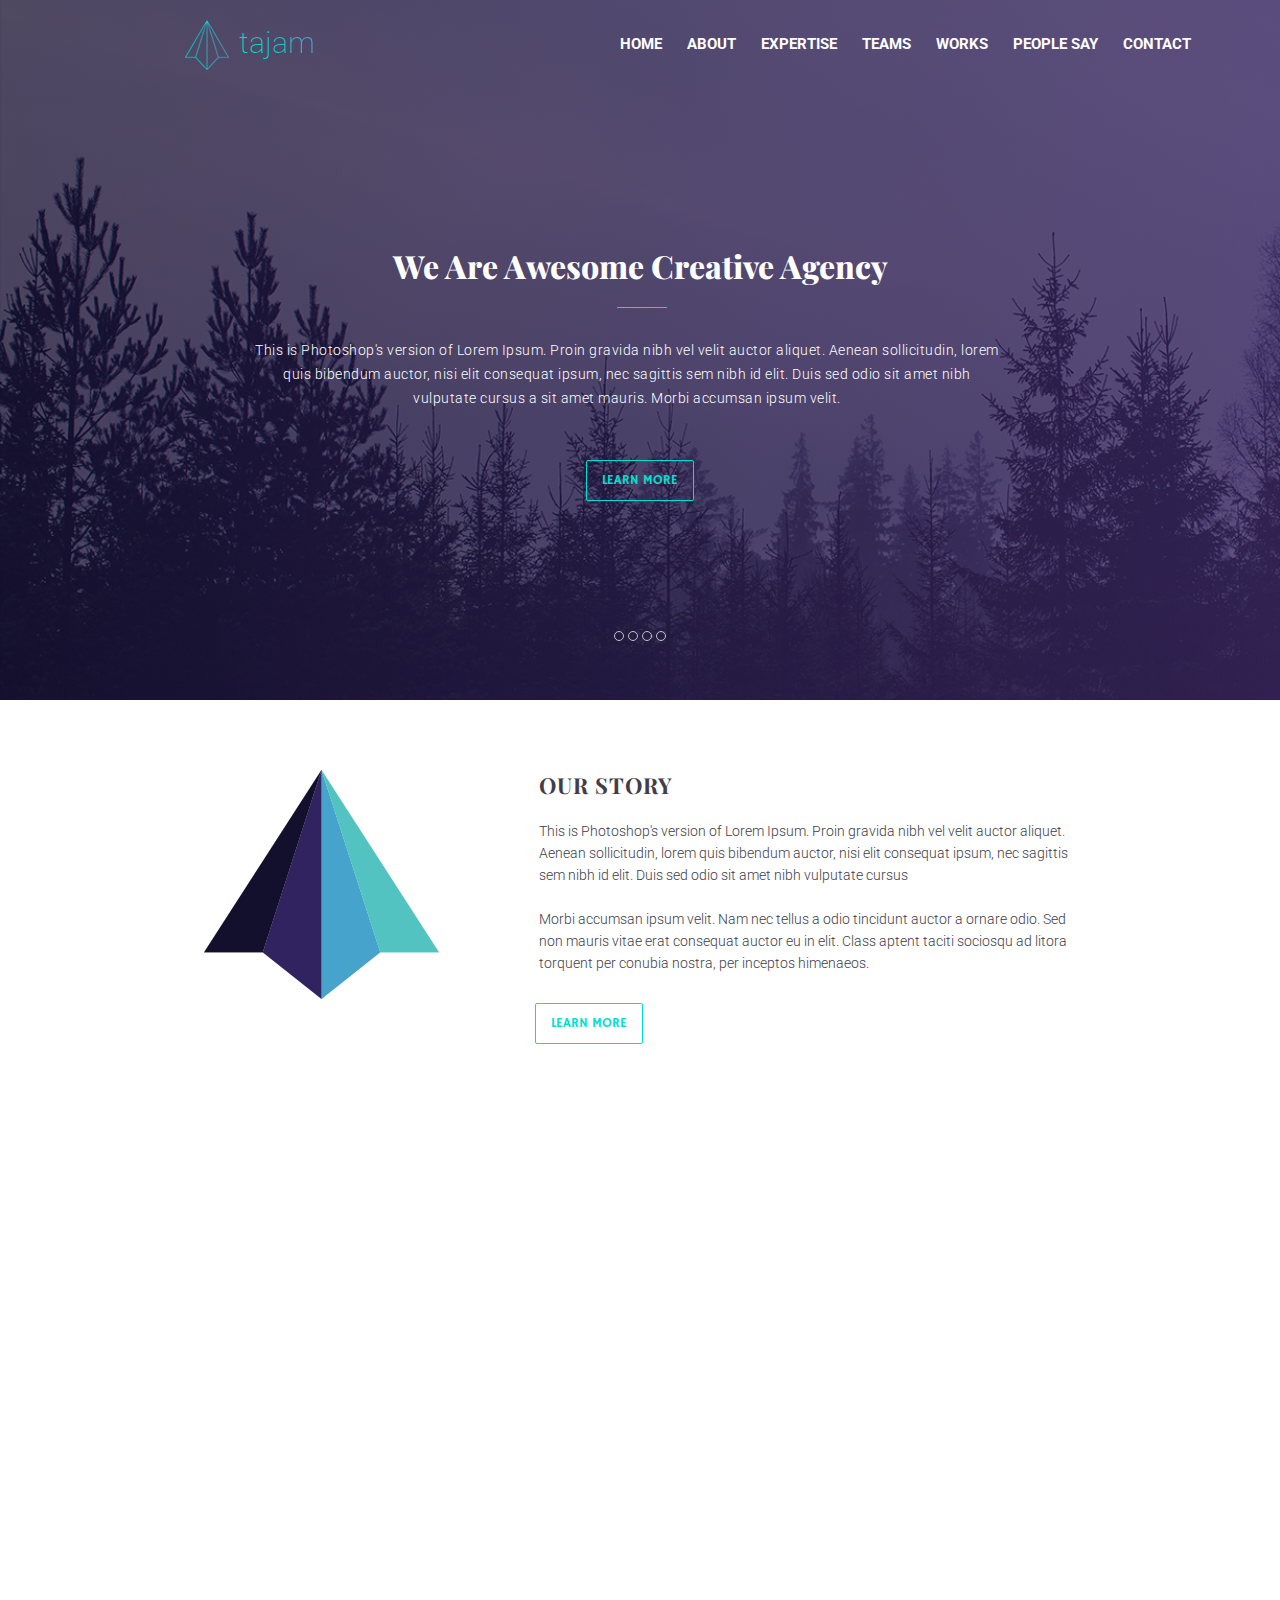
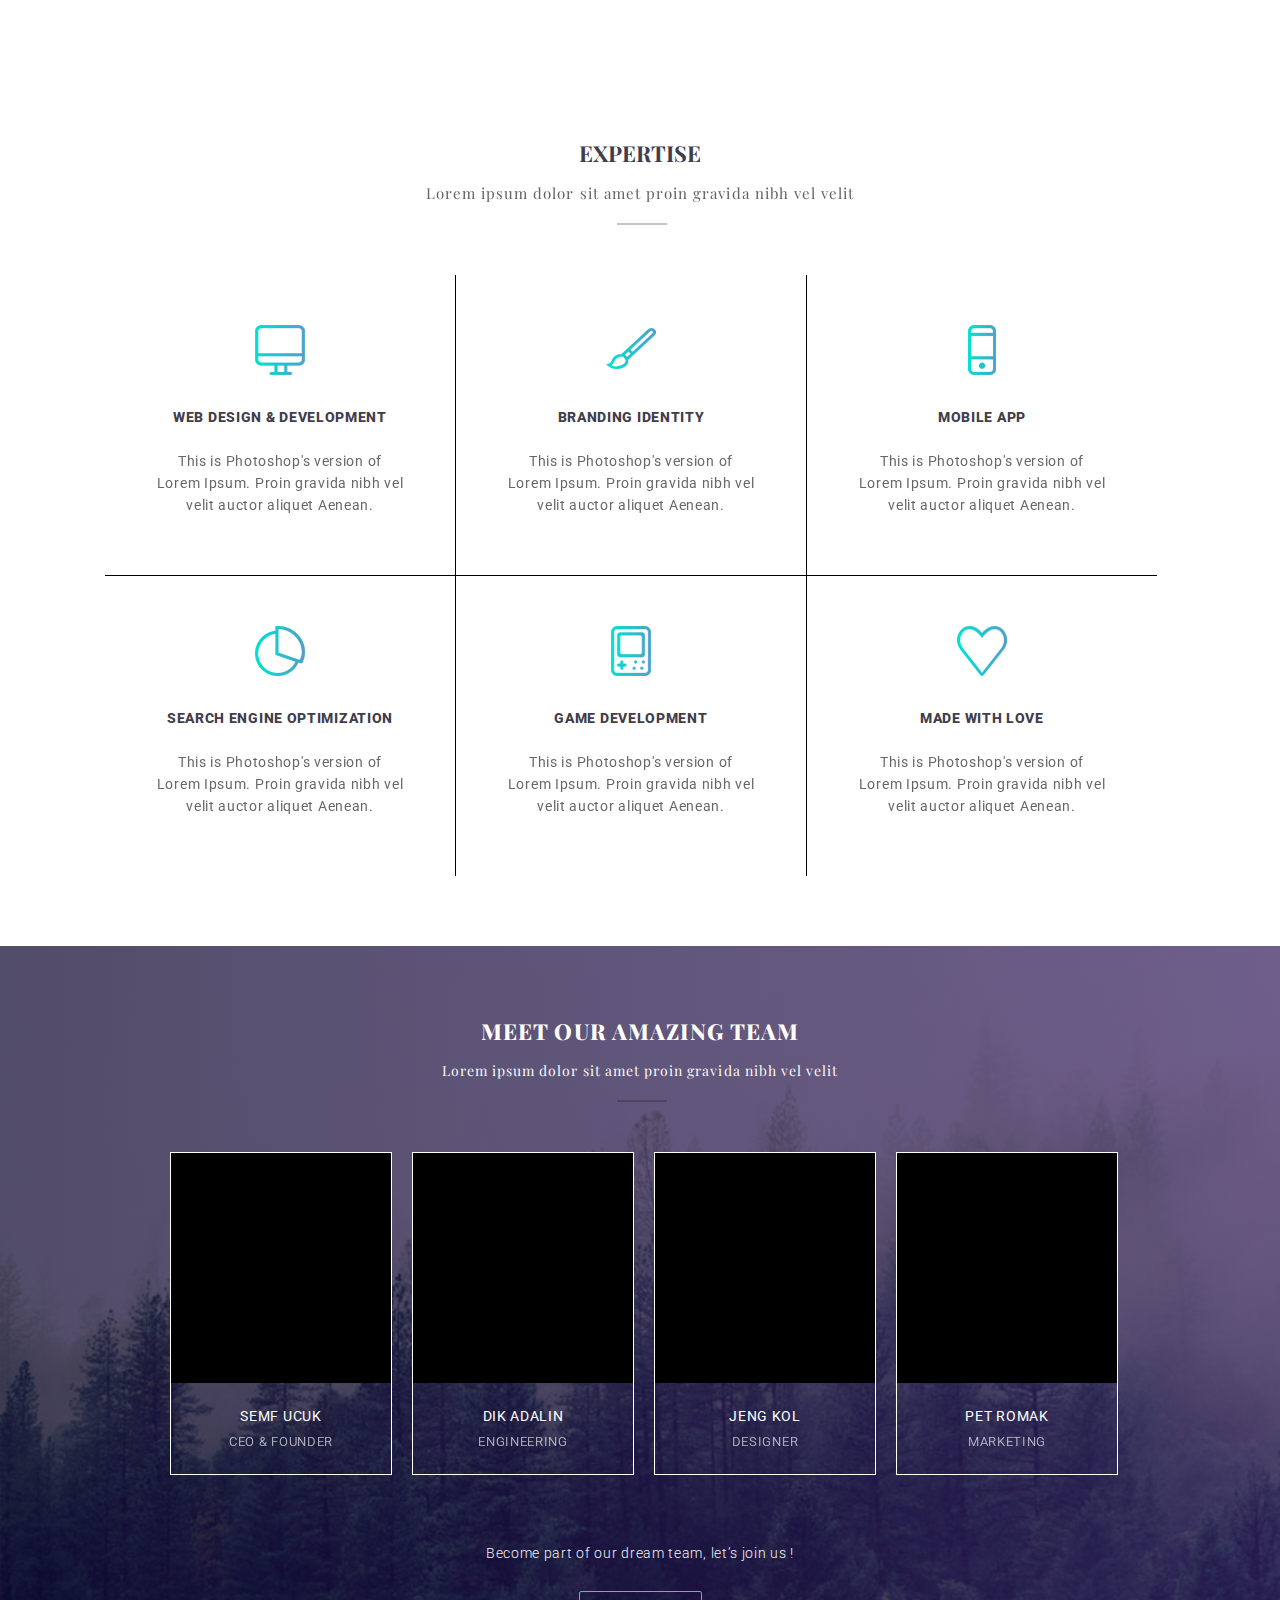
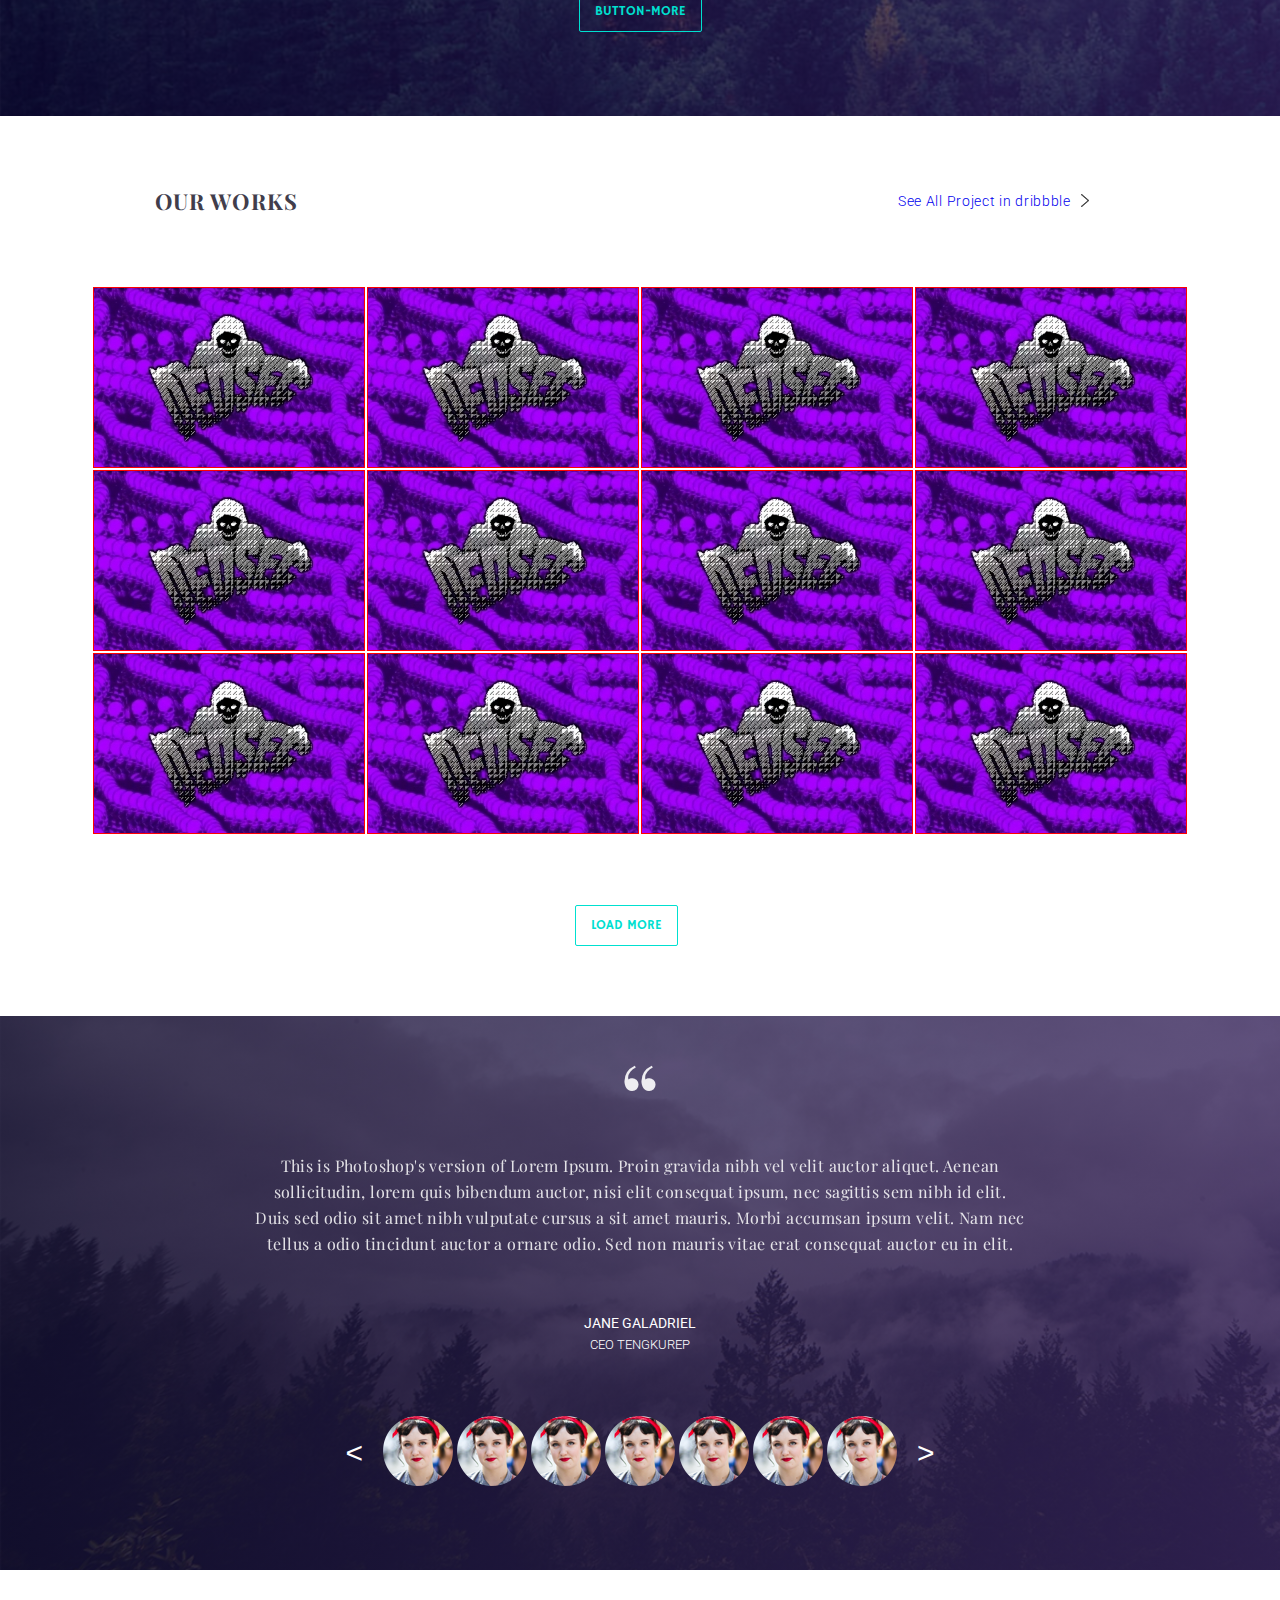
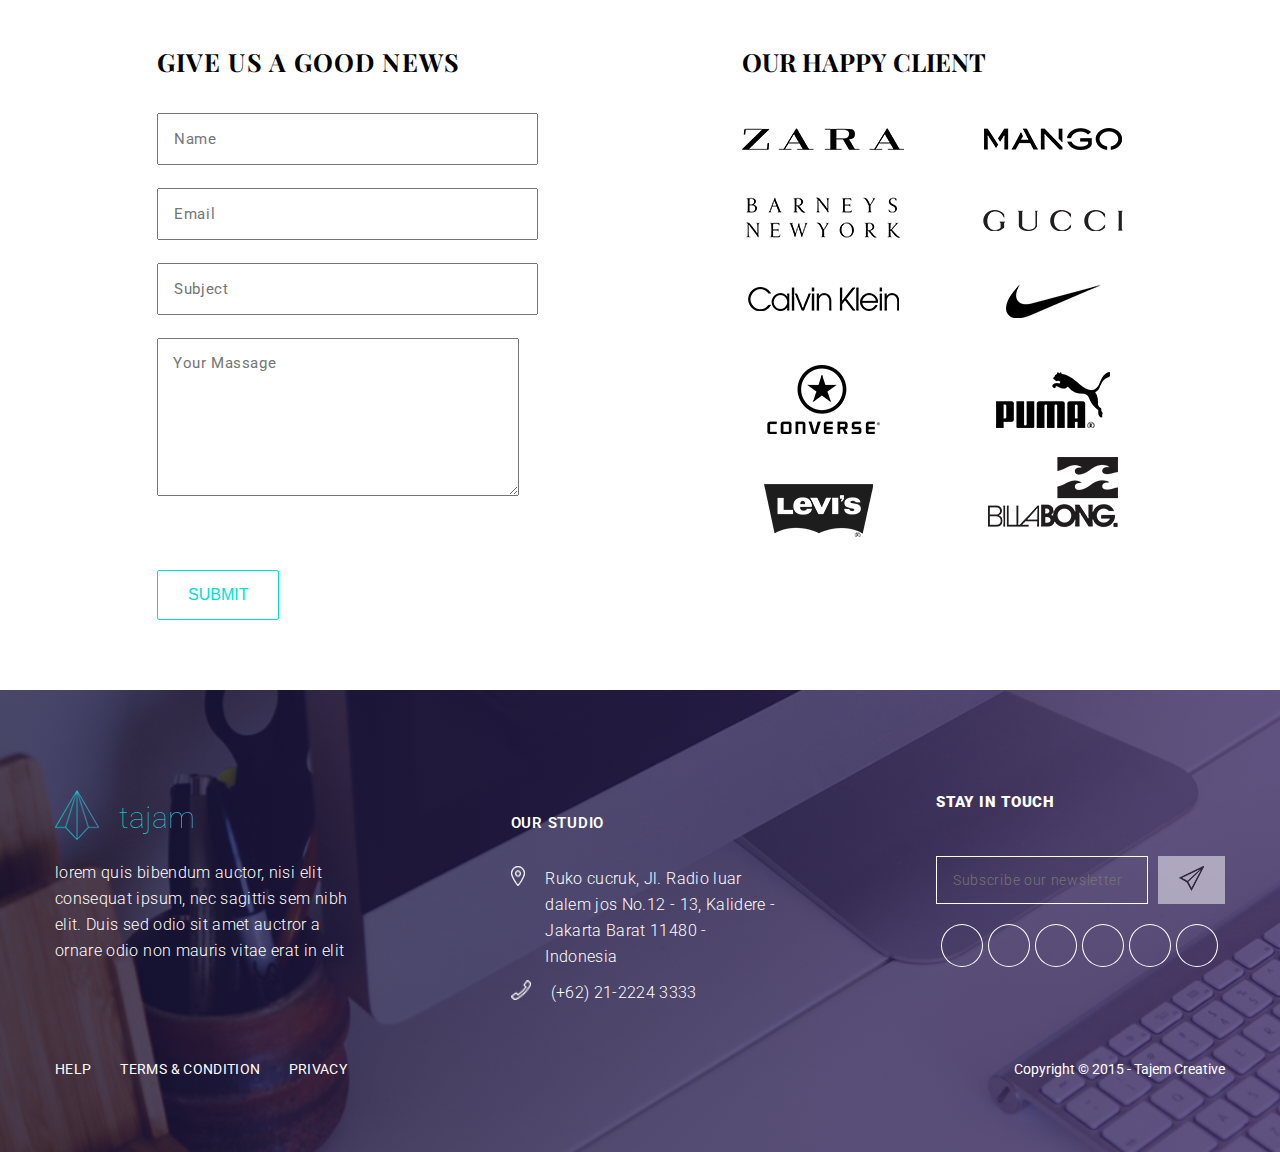
==== tajem_master/index.html @ 431e52a4 "tajem-mastery" ====
<!DOCTYPE html>
<html lang="en">

<head>
  <meta charset="UTF-8">
  <meta name="viewport" content="width=device-width, initial-scale=1.0">
  <meta http-equiv="X-UA-Compatible" content="ie=edge">
  <link rel="stylesheet" href="css/main.css">
  <script src="https://kit.fontawesome.com/d29af85aac.js"></script>
  <title>test</title>
</head>

<body>

  <header class="header">
    <div class="header-wrap">
      <div class="header-wrap__bg">
        <div class="container">
          <div class="header-nav">
            <div class="header-nav__wrap">
              <div class="header-nav__img">
                <img src="img/logo/logo.png" alt="Logo">
              </div>
              <div class="header-nav__text">
                <span class="text-logo">tajam</span>
              </div>
            </div>
            <div class="header-nav__menu">
              <ul class="#">
                <a href="#">
                  <li>home</li>
                </a>
                <a href="#">
                  <li>about</li>
                </a>
                <a href="#">
                  <li>expertise</li>
                </a>
                <a href="#">
                  <li>teams</li>
                </a>
                <a href="#">
                  <li>works</li>
                </a>
                <a href="#">
                  <li>people say</li>
                </a>
                <a href="#">
                  <li>contact</li>
                </a>
              </ul>
            </div>
          </div>
          <div class="header-title">
            <h1 class="title">
              We Are Awesome Creative Agency
            </h1>
            <div class="line"></div>
            <p class="subtitle">
              This is Photoshop's version of Lorem Ipsum. Proin gravida nibh vel
              velit auctor aliquet. Aenean sollicitudin, lorem <br> quis
              bibendum auctor, nisi elit consequat ipsum, nec sagittis sem nibh
              id elit. Duis sed odio sit amet nibh <br> vulputate cursus a sit
              amet mauris. Morbi accumsan ipsum velit.
            </p>
            <button class="button-more">
              LEARN MORE
            </button>
            <div class="circle">
              <button class="button-circle">

              </button>
              <button class="button-circle">

              </button>
              <button class="button-circle">

              </button>
              <button class="button-circle">

              </button>
            </div>
          </div>
        </div>
      </div>
    </div>
  </header>

  <!-- ====================================
    ============= ИСТОРИЯ =================
    =================================== -->


  <section class="story">
    <div class="story-wrap">
      <div class="container">
        <div class="about-wrap">
          <div class="about-wrap__img">
            <img src="img/story.png" alt="">
          </div>
          <div class="about-wrap__text">
            <div class="about-wrap__title"> 
              OUR STORY
            </div>
            <div class="about-wrap__subtitle">
              This is Photoshop's version of Lorem Ipsum. Proin gravida nibh vel
              velit
              auctor aliquet. Aenean sollicitudin, lorem quis bibendum auctor,
              nisi elit
              consequat ipsum, nec sagittis sem nibh id elit. Duis sed odio sit
              amet nibh
              vulputate cursus <br> <br>
              Morbi accumsan ipsum velit. Nam nec tellus a odio tincidunt auctor
              a ornare
              odio. Sed non mauris vitae erat consequat auctor eu in elit. Class
              aptent
              taciti sociosqu ad litora torquent per conubia nostra, per
              inceptos
              himenaeos.
            </div>
          </div>
        </div>
        <button class="button-more button-two">
          LEARN MORE
        </button>
      </div>
    </div>
  </section>

  <!-- Видео ---------------------------------------------------->

  <section class="video">
    <div class="video-bg">
      <iframe width="1903" height="550"
        src="https://www.youtube.com/embed/1QTOpTZRvnU" frameborder="0"
        allow="accelerometer; autoplay; encrypted-media; gyroscope; picture-in-picture"
        allowfullscreen></iframe>
    </div>
  </section>




  <section class="expertise">
    <div class="container">
      <div class="expertise-wrap">
        <div class="expertise-wrap__title">
          EXPERTISE
        </div>
        <div class="expertise-wrap__subtitle">
          Lorem ipsum dolor sit amet proin gravida nibh vel velit
        </div>
        <div class="expertise-wrap__line2">

        </div>
      </div>
      <div class="box">


        <div class="box-wrap">
          <div class="box-wrap__one">
            <div class="box-wrap__img">
              <img src="img/exper/pc.png" alt="pc">
            </div>
            <div class="box-wrap__title">
              WEB DESIGN & DEVELOPMENT
            </div>
            <div class="box-wrap__subtitle">
              This is Photoshop's version of Lorem Ipsum. Proin gravida nibh vel
              velit auctor aliquet Aenean.
            </div>
          </div>


          <div class="box-wrap__two">
            <div class="box-wrap__img">
              <img src="img/exper/brush.png" alt="pc">
            </div>
            <div class="box-wrap__title">
              BRANDING IDENTITY
            </div>
            <div class="box-wrap__subtitle">
              This is Photoshop's version of Lorem Ipsum. Proin gravida nibh vel
              velit auctor aliquet Aenean.
            </div>
          </div>


          <div class="box-wrap__three">
            <div class="box-wrap__img">
              <img src="img/exper/mobile.png" alt="pc">
            </div>
            <div class="box-wrap__title">
              MOBILE APP
            </div>
            <div class="box-wrap__subtitle">
              This is Photoshop's version of Lorem Ipsum. Proin gravida nibh vel
              velit
              auctor aliquet Aenean.
            </div>
          </div>


          <div class="box-wrap__four">
            <div class="box-wrap__img">
              <img src="img/exper/chart.png" alt="pc">
            </div>
            <div class="box-wrap__title">
              SEARCH ENGINE OPTIMIZATION
            </div>
            <div class="box-wrap__subtitle">
              This is Photoshop's version of Lorem Ipsum. Proin gravida nibh vel
              velit
              auctor aliquet Aenean.
            </div>
          </div>


          <div class="box-wrap__five">
            <div class="box-wrap__img">
              <img src="img/exper/game.png" alt="pc">
            </div>
            <div class="box-wrap__title">
              GAME DEVELOPMENT
            </div>
            <div class="box-wrap__subtitle">
              This is Photoshop's version of Lorem Ipsum. Proin gravida nibh vel
              velit
              auctor aliquet Aenean.
            </div>
          </div>



          <div class="box-wrap__six">
            <div class="box-wrap__img">
              <img src="img/exper/love.png" alt="pc">
            </div>
            <div class="box-wrap__title">
              MADE WITH LOVE
            </div>
            <div class="box-wrap__subtitle">
              This is Photoshop's version of Lorem Ipsum. Proin gravida nibh vel
              velit
              auctor aliquet Aenean.
            </div>
          </div>
        </div>


      </div>
    </div>
  </section>


  <section class="team">
    <div class="team-bg">
      <div class="container">
        <div class="team-wrap">
          <div class="team-wrap__headline">
            <div class="team-headline__title">
              MEET OUR AMAZING TEAM
            </div>
            <div class="team-headline__subtitle">
              Lorem ipsum dolor sit amet proin gravida nibh vel velit
            </div>
            <div class="team-headline__line">

            </div>
          </div>


          <div class="team-wrap__box">

            <div class="team-box__wrap">
              <div class="team-box__photo">
                <img src="img/team/musk.jpg" alt="" width="220">
              </div>
              <div class="team-box__name">
                SEMF UCUK
              </div>
              <div class="team-box__pos">
                CEO & FOUNDER
              </div>
            </div>

            <div class="team-box__wrap">
              <div class="team-box__photo">
                <img src="img/team/musk.jpg" alt="" width="220">
              </div>
              <div class="team-box__name">
                DIK ADALIN
              </div>
              <div class="team-box__pos">
                ENGINEERING
              </div>
            </div>

            <div class="team-box__wrap">
              <div class="team-box__photo">
                <img src="img/team/musk.jpg" alt="" width="220">
              </div>
              <div class="team-box__name">
                JENG KOL
              </div>
              <div class="team-box__pos">
                DESIGNER
              </div>
            </div>

            <div class="team-box__wrap">
              <div class="team-box__photo">
                <img src="img/team/musk.jpg" alt="" width="220">
              </div>
              <div class="team-box__name">
                PET ROMAK
              </div>
              <div class="team-box__pos">
                MARKETING
              </div>
            </div>

          </div>

          <div class="some-box">
            <div class="some-box__p">
              <p style="letter-spacing: 0.7px;">
                Become part of our dream team, let’s join us !
              </p>
            </div>
            <button class="button-more some-box__btn">button-more</button>
          </div>
        </div>
      </div>
    </div>
  </section>



  <section class="our-works">
    <div class="container">
      <div class="our-wrap">
        <div class="works-title">OUR WORKS</div>
        <div class="other-info"><a href="#">See All Project in dribbble</a>
        </div>
        <div class="other-img"><a href="#"><img src="img/works/other-img.png"
              alt=""> </a></div>
      </div>
    </div>
    <div class="works-wrap">
      <div class="works-box">
        <div class="works-box__port">
          <a href="#">
            <img src="img/team/dedsec.jpg" alt="">
          </a>
        </div>
        <div class="works-box__port">
          <a href="#">
            <img src="img/team/dedsec.jpg" alt="">
          </a>
        </div>
        <div class="works-box__port">
          <a href="#">
            <img src="img/team/dedsec.jpg" alt="">
          </a>
        </div>
        <div class="works-box__port">
          <a href="#">
            <img src="img/team/dedsec.jpg" alt="">
          </a>
        </div>
        <div class="works-box__port">
          <a href="#">
            <img src="img/team/dedsec.jpg" alt="">
          </a>
        </div>
        <div class="works-box__port">
          <a href="#">
            <img src="img/team/dedsec.jpg" alt="">
          </a>
        </div>
        <div class="works-box__port">
          <a href="#">
            <img src="img/team/dedsec.jpg" alt="">
          </a>
        </div>
        <div class="works-box__port">
          <a href="#">
            <img src="img/team/dedsec.jpg" alt="">
          </a>
        </div>
        <div class="works-box__port">
          <a href="#">
            <img src="img/team/dedsec.jpg" alt="">
          </a>
        </div>
        <div class="works-box__port">
          <a href="#">
            <img src="img/team/dedsec.jpg" alt="">
          </a>
        </div>
        <div class="works-box__port">
          <a href="#">
            <img src="img/team/dedsec.jpg" alt="">
          </a>
        </div>
        <div class="works-box__port">
          <a href="#">
            <img src="img/team/dedsec.jpg" alt="">
          </a>
        </div>
      </div>
    </div>
    <div class="container">
      <button class="button-more load-more">
        LOAD MORE
      </button>
    </div>
  </section>



  <section class="reviews">
    <div class="reviews-bg">
      <div class="container">
        <div class="reviews-quotes">
          “
        </div>
        <div class="reviews-text">
          This is Photoshop's version of Lorem Ipsum. Proin gravida nibh vel
          velit auctor aliquet. Aenean sollicitudin, lorem quis bibendum auctor,
          nisi elit consequat ipsum, nec sagittis sem nibh id elit. Duis sed
          odio sit amet nibh vulputate cursus a sit amet mauris. Morbi accumsan
          ipsum velit. Nam nec tellus a odio tincidunt auctor a ornare odio. Sed
          non mauris vitae erat consequat auctor eu in elit.
        </div>
        <div class="reviews-name">
          JANE GALADRIEL
        </div>
        <div class="reviews-pos">
          CEO TENGKUREP
        </div>
        <div class="scrolling-img">
          <button class="btn-one left-btn">
            < </button> <!-- ГЛАВНОЕ ФОТО 75Х75 МАЛЕНЬКОЕ ФОТО 45Х45 -->

              <div class="reviews-photo">
                <img src="img/face/face_img.png" alt="">
                <img src="img/face/face_img.png" alt="">
                <img src="img/face/face_img.png" alt="">
                <img src="img/face/face_img.png" alt="">
                <img src="img/face/face_img.png" alt="">
                <img src="img/face/face_img.png" alt="">
                <img src="img/face/face_img.png" alt="">
              </div>
              <button class="btn-one right-btn">
                >
              </button>
        </div>
      </div>
    </div>
  </section>




  <section class="contacts">
    <div class="container">
      <div class="contact-client-box">
        <div class="contact-wrap">
          <div class="message">
            <h2 class="message-title">
              GIVE US A GOOD NEWS
            </h2>
            <div class="message-lines">
              <input type="name" name="Name" placeholder="Name"><br>
              <input type="email" name="email" placeholder="Email"><br>
              <input name="subject" placeholder="Subject"><br>
              <textarea name="your-massage" id="your-massage" cols="35" rows="7"
                placeholder="Your Massage"></textarea><br>
            </div>
            <button class="message-btn">
              SUBMIT
            </button>
          </div>
          <div class="clients-box">

          </div>
        </div>

        <div class="our-clients">
          <div class="clients-title">
            OUR HAPPY CLIENT
          </div>
          <div class="clients-box">
            <img src="img/clients/123.png" alt="">
          </div>
        </div>
      </div>
    </div>
  </section>


  <footer class="footer">
    <div class="footer-bg">
      <div class="container">
        <div class="footer-wrap">
          <div class="footer-firm">
            <div class="footer-logo">
              <img src="img/logo/logo.png" alt="">
              <div class="footer-tajam">tajam</div>
            </div>
            <p class="footer-text">
              lorem quis bibendum auctor, nisi elit consequat ipsum, nec
              sagittis
              sem nibh elit. Duis sed odio sit amet auctror a ornare odio non
              mauris vitae erat in elit
            </p>
          </div>

          <div class="footer_our-studio">
            <div class="our-studio_title">
              OUR STUDIO
            </div>
            <div class="our-studio_address">
              <img class="address-img" src="img/footer-incon/mark.png"
                alt="Mark">
              <p class="our-studio-text">Ruko cucruk, Jl. Radio luar dalem jos
                No.12 - 13, Kalidere - Jakarta Barat 11480 - Indonesia</p>
            </div>
            <div class="our-studio_number">
              <img class="number-img" src="img/footer-incon/phone-mark.png"
                alt="phone">
              <p>(+62) 21-2224 3333</p>
            </div>
          </div>

          <div class="footer_stay-in-touch">
            <div class="stay-in-touch_title">
              STAY IN TOUCH
            </div>
            <div class="newsletter-input-btn">
              <div class="stay-in-touch_newsletter">
                <input type="email" placeholder="Subscribe our newsletter">
              </div>
              <button class="newsletter-btn">
                <img src="img/footer-incon/footer-btn.png" alt="">
              </button>
            </div>
            <div class="social-link">
              <a href="#">
                <li class="footer-facebook"><i class="fab fa-facebook-f"></i>
                </li>
              </a>
              <a href="#">
                <li class="footer-twitter"><i class="fab fa-twitter"></i></li>
              </a>
              <a href="#">
                <li class="footer-dribble"><i class="fab fa-dribbble"></i></li>
              </a>
              <a href="#">
                <li class="footer-inst"><i class="fab fa-instagram"></i></li>
              </a>
              <a href="#">
                <li class="footer-google+"><i class="fab fa-google"></i></li>
              </a>
              <a href="#">
                <li class="footer-youtube"><i class="fab fa-youtube"></i></li>
              </a>
            </div>
          </div>
        </div>
        <div class="footer-info">
          <div class="footer-help">
            <a href="#">HELP</a>
            <a href="#" class="footer-terms">TERMS & CONDITION </a>
            <a href="#" class="footer-priv">PRIVACY</a>
          </div>
          <div class="footer-copy">
            Copyright © 2015 - Tajem Creative
          </div>
        </div>
      </div>
    </div>
  </footer>























</body>

</html>
---- tajem_master/css/main.css ----
@import url("https://fonts.googleapis.com/css?family=Roboto&display=swap");
@import url("https://fonts.googleapis.com/css?family=Roboto:100&display=swap");
@import url("https://fonts.googleapis.com/css?family=Playfair+Display:900&display=swap");
@import url("https://fonts.googleapis.com/css?family=Hammersmith+One&display=swap");
@import url("https://fonts.googleapis.com/css?family=Playfair+Display:700i&display=swap");
@import url("https://fonts.googleapis.com/css?family=Playfair+Display:400i&display=swap");
@import url("https://fonts.googleapis.com/css?family=Playfair+Display&display=swap");
.container {
  max-width: 1170px;
  margin: auto;
}

* {
  margin: 0;
  padding: 0;
  list-style: none;
  text-decoration: none;
}

button:active, button:focus {
  outline: none;
}

button::-moz-focus-inner {
  border: 0;
}

body {
  background-color: white;
}

.header-wrap {
  max-height: 700px;
  width: 100%;
}

.header-wrap__bg {
  background: -webkit-gradient(linear, left top, right top, from(rgba(9, 5, 47, 0.7)), to(rgba(49, 29, 94, 0.7))), url("../img/bg/fon.png");
  background: linear-gradient(to right, rgba(9, 5, 47, 0.7) 0%, rgba(49, 29, 94, 0.7) 100%), url("../img/bg/fon.png");
  background-size: cover;
  height: 700px;
  width: 100%;
  background-repeat: no-repet;
}

.header-nav {
  display: -webkit-box;
  display: -ms-flexbox;
  display: flex;
}

.header-nav__wrap {
  display: -webkit-box;
  display: -ms-flexbox;
  display: flex;
  -webkit-box-align: center;
      -ms-flex-align: center;
          align-items: center;
}

.header-nav__img {
  padding-top: 20px;
  padding-right: 10px;
  margin-left: 130px;
}

.header-nav__text {
  font-size: 30px;
  font-weight: 200;
  background: -webkit-gradient(linear, left top, right top, from(#00e0d0), to(#4aa3cc));
  background: linear-gradient(to right, #00e0d0 0%, #4aa3cc 100%);
  background-clip: text;
  -webkit-background-clip: text;
  -webkit-text-fill-color: transparent;
  padding-top: 10px;
  font-family: 'Roboto', sans-serif;
}

.header-nav__menu {
  margin-left: 280px;
  font-size: 15px;
  text-transform: uppercase;
  font-weight: bold;
  font-family: 'Roboto';
}

.header-nav__menu ul {
  display: -webkit-box;
  display: -ms-flexbox;
  display: flex;
  padding-top: 35px;
}

.header-nav__menu a {
  margin-left: 25px;
  color: #ffffff;
}

.header-nav__menu a:hover {
  color: #00e0d0;
}

.header-title {
  display: block;
  text-align: center;
  padding-top: 170px;
}

.title {
  color: #ffffff;
  font-size: 32px;
  font-weight: 800;
  padding-bottom: 20px;
  font-family: 'Playfair Display', serif;
}

.line {
  margin-left: 48%;
  width: 50px;
  border-bottom: 1px solid #00e0d0;
}

.subtitle {
  padding-top: 30px;
  padding-bottom: 50px;
  width: 770px;
  color: #ffffff;
  font-size: 14px;
  font-weight: 300;
  line-height: 24px;
  letter-spacing: 0.5px;
  margin-left: 16%;
  font-family: 'Roboto', sans-serif;
}

.button-more {
  text-transform: uppercase;
  color: #00e0d0;
  padding: 11px 15px;
  background: transparent;
  border-radius: 2px 2px 2px 2px;
  border: 1px solid #00e0d0;
  cursor: pointer;
  font-family: 'Hammersmith One', sans-serif;
}

.button-circle {
  margin-top: 130px;
  width: 10px;
  height: 10px;
  background: transparent;
  border-radius: 50%;
  border: 1px solid #c2c2c2;
  cursor: pointer;
}

.button-circle:hover {
  background: #c2c2c2;
}

.about-wrap {
  padding-top: 70px;
  display: -webkit-box;
  display: -ms-flexbox;
  display: flex;
  -webkit-box-pack: center;
      -ms-flex-pack: center;
          justify-content: center;
}

.about-wrap__img {
  padding-right: 100px;
}

.about-wrap__title {
  font-size: 22px;
  font-weight: 700;
  text-transform: uppercase;
  color: #413d4b;
  padding-bottom: 20px;
  letter-spacing: 1.1px;
  font-family: 'Playfair Display', serif;
}

.about-wrap__subtitle {
  width: 538px;
  font-size: 14px;
  font-weight: 300;
  line-height: 22px;
  color: #413d4b;
  font-family: 'Roboto';
}

.button-two {
  margin-left: 480px;
  margin-bottom: 70px;
}

.expertise-wrap {
  padding-top: 70px;
  text-align: center;
}

.expertise-wrap__title {
  color: #413d4b;
  font-size: 22px;
  font-weight: 700;
  text-transform: uppercase;
  font-family: 'Playfair Display', serif;
}

.expertise-wrap__subtitle {
  padding-top: 15px;
  padding-bottom: 20px;
  opacity: 0.75;
  color: #2f2d35;
  font-size: 15px;
  font-weight: 400;
  letter-spacing: 1.05px;
  font-family: 'Playfair Display', serif;
}

.expertise-wrap__line2 {
  border-bottom: 2px solid #413d4b;
  width: 50px;
  margin-left: 48%;
  opacity: 0.3;
}

.box-wrap {
  display: -webkit-box;
  display: -ms-flexbox;
  display: flex;
  -ms-flex-wrap: wrap;
      flex-wrap: wrap;
  padding-top: 50px;
  margin-left: 50px;
  padding-bottom: 70px;
  letter-spacing: 0.7px;
}

.box-wrap__three {
  border-bottom: 1px solid #000000;
  padding-bottom: 50px;
}

.box-wrap__one, .box-wrap__two {
  width: 250px;
  height: 250px;
  text-align: center;
  border-right: 1px solid #000000;
  border-bottom: 1px solid #000000;
  padding-right: 50px;
  padding-left: 50px;
  padding-bottom: 50px;
}

.box-wrap__four, .box-wrap__five {
  width: 250px;
  height: 250px;
  text-align: center;
  padding-right: 50px;
  padding-left: 50px;
  padding-bottom: 50px;
  border-right: 1px solid #000000;
}

.box-wrap__three, .box-wrap__six {
  width: 250px;
  height: 250px;
  text-align: center;
  padding-right: 50px;
  padding-left: 50px;
}

.box-wrap__img {
  padding-top: 50px;
  padding-bottom: 30px;
}

.box-wrap__title {
  padding-bottom: 25px;
  color: #413d4b;
  font-size: 14px;
  font-weight: 800;
  text-transform: uppercase;
  font-family: 'Roboto', sans-serif;
}

.box-wrap__subtitle {
  opacity: 0.75;
  color: #333333;
  padding-bottom: 20px;
  font-size: 14px;
  font-weight: 400;
  line-height: 22px;
  font-family: 'Roboto';
}

.team-bg {
  background: -webkit-gradient(linear, left top, right top, from(rgba(9, 5, 47, 0.7)), to(rgba(49, 29, 94, 0.7))), url("../img/bg/fon2.png");
  background: linear-gradient(to right, rgba(9, 5, 47, 0.7) 0%, rgba(49, 29, 94, 0.7) 100%), url("../img/bg/fon2.png");
  background-size: cover;
  background-repeat: no-repet;
  width: 100%;
  height: 770px;
}

.team-wrap__headline {
  text-align: center;
  padding-top: 70px;
}

.team-headline__title {
  text-transform: uppercase;
  font-size: 22px;
  font-weight: 800;
  color: #ffffff;
  letter-spacing: 1.1px;
  font-family: 'Playfair Display', serif;
}

.team-headline__subtitle {
  padding-top: 15px;
  font-size: 14px;
  font-weight: 400;
  color: #f9f9f9;
  letter-spacing: 1.05px;
  font-family: 'Playfair Display', serif;
}

.team-headline__line {
  margin-top: 20px;
  margin-left: 48%;
  margin-bottom: 50px;
  border-bottom: 2px solid #000000;
  width: 50px;
  opacity: 0.2;
}

.team-wrap__box {
  display: -webkit-box;
  display: -ms-flexbox;
  display: flex;
  margin-left: 95px;
  text-align: center;
}

.team-box__wrap {
  margin-left: 20px;
  border: 1px solid white;
}

.team-box__photo {
  width: 220px;
  height: 230px;
  background-color: black;
}

.team-box__name {
  padding-top: 25px;
  padding-bottom: 10px;
  font-size: 14px;
  font-weight: 400;
  color: #ffffff;
  letter-spacing: 0.7px;
  font-family: 'Roboto', sans-serif;
}

.team-box__pos {
  opacity: 0.7;
  color: #fafafa;
  font-size: 13px;
  font-weight: 350;
  padding-bottom: 25px;
  letter-spacing: 0.7px;
  font-family: 'Roboto';
}

.some-box {
  padding-top: 70px;
  text-align: center;
}

.some-box__p {
  color: #f3f3f3;
  font-family: Roboto;
  font-size: 14px;
  font-weight: 300;
  font-family: 'Roboto';
}

.some-box__btn {
  margin-top: 30px;
  margin-bottom: 70px;
  font-family: 'Hammersmith One', sans-serif;
}

.our-wrap {
  display: -webkit-box;
  display: -ms-flexbox;
  display: flex;
  -webkit-box-align: center;
      -ms-flex-align: center;
          align-items: center;
  margin-top: 70px;
  margin-bottom: 70px;
  margin-left: 100px;
}

.works-title {
  color: #413d4b;
  font-size: 22px;
  font-weight: 700;
  text-transform: uppercase;
  letter-spacing: 1.1px;
  font-family: 'Playfair Display', serif;
}

.other-info {
  padding-left: 600px;
  color: #413d4b;
  font-family: Roboto;
  font-size: 14px;
  font-weight: 300;
  letter-spacing: 0.7px;
}

.other-img {
  padding-left: 10px;
  margin-top: 2px;
}

.works-box {
  display: -webkit-box;
  display: -ms-flexbox;
  display: flex;
  -ms-flex-wrap: wrap;
      flex-wrap: wrap;
  -webkit-box-pack: center;
      -ms-flex-pack: center;
          justify-content: center;
  margin-bottom: 70px;
}

.works-box__port {
  width: 270px;
  height: 179px;
  border: 1px solid red;
  margin: 1px 1px;
}

.load-more {
  margin-left: 520px;
  margin-bottom: 70px;
}

.reviews-bg {
  background: -webkit-gradient(linear, left top, right top, from(rgba(9, 5, 47, 0.7)), to(rgba(49, 29, 94, 0.7))), url("../img/bg/fon3.png");
  background: linear-gradient(to right, rgba(9, 5, 47, 0.7) 0%, rgba(49, 29, 94, 0.7) 100%), url("../img/bg/fon3.png");
  background-size: cover;
}

.reviews-quotes {
  padding-top: 70px;
  padding-bottom: 45px;
  text-align: center;
  font-size: 100px;
  font-weight: 400;
  line-height: 22px;
  color: #ffffff;
  opacity: 0.9;
  font-family: 'Playfair Display', serif;
}

.reviews-text {
  padding-bottom: 55px;
  padding-left: 200px;
  color: #ffffff;
  text-align: center;
  width: 770px;
  opacity: 0.85;
  font-size: 16px;
  font-weight: 400;
  line-height: 26px;
  letter-spacing: 0.4px;
  font-family: 'Playfair Display', serif;
}

.reviews-name {
  font-size: 14px;
  font-weight: 400;
  line-height: 22px;
  text-transform: uppercase;
  color: #ffffff;
  text-align: center;
  font-family: 'Roboto';
}

.reviews-pos {
  font-size: 13px;
  font-weight: 300;
  line-height: 22px;
  text-transform: uppercase;
  color: #ffffff;
  text-align: center;
  font-family: 'Roboto';
}

.reviews-photo {
  text-align: center;
}

.scrolling-img {
  display: -webkit-box;
  display: -ms-flexbox;
  display: flex;
  -webkit-box-pack: center;
      -ms-flex-pack: center;
          justify-content: center;
  padding-top: 60px;
  padding-bottom: 80px;
}

.btn-one {
  font-size: 30px;
  background: transparent;
  border: none;
  cursor: pointer;
  padding: 20px 20px;
  color: #ffffff;
}

.contact-client-box {
  display: -webkit-box;
  display: -ms-flexbox;
  display: flex;
  -ms-flex-pack: distribute;
      justify-content: space-around;
}

.contacts {
  margin-top: 75px;
}

.message {
  font-family: 'Playfair Display', serif;
}

.message-title {
  font-size: 25px;
  font-weight: 700;
  text-transform: uppercase;
  letter-spacing: 1.1px;
  font-family: 'Playfair Display', serif;
}

.message-lines {
  display: block;
  padding-top: 35px;
}

.message-lines input {
  width: 347px;
  margin-bottom: 23px;
  padding: 15px 15px;
  letter-spacing: 0.7px;
  font-size: 15px;
  font-weight: 400;
  font-family: 'Roboto';
}

.message-btn {
  margin-bottom: 70px;
  background: transparent;
  padding: 15px 30px;
  border: 1px solid #00e0d0;
  text-transform: uppercase;
  font-size: 16px;
  font-weight: 400;
  color: #00e0d0;
  border-radius: 2px;
  cursor: pointer;
}

textarea {
  font-family: 'Roboto';
}

#your-massage {
  margin-bottom: 70px;
  padding: 15px 15px;
  letter-spacing: 0.6px;
  font-size: 15px;
  font-weight: 400;
}

.clients-title {
  font-size: 25px;
  font-weight: 700;
  text-transform: uppercase;
  padding-bottom: 50px;
  font-family: 'Playfair Display', serif;
}

.footer-bg {
  background: -webkit-gradient(linear, left top, right top, from(rgba(9, 5, 47, 0.7)), to(rgba(49, 29, 94, 0.7))), url("../img/bg/footer.png");
  background: linear-gradient(to right, rgba(9, 5, 47, 0.7) 0%, rgba(49, 29, 94, 0.7) 100%), url("../img/bg/footer.png");
  background-repeat: no-repeat;
  background-size: cover;
}

.footer-wrap {
  display: -webkit-box;
  display: -ms-flexbox;
  display: flex;
  -webkit-box-pack: justify;
      -ms-flex-pack: justify;
          justify-content: space-between;
  padding-top: 100px;
  padding-bottom: 50px;
}

.footer-logo {
  display: -webkit-box;
  display: -ms-flexbox;
  display: flex;
  padding-bottom: 20px;
}

.footer-tajam {
  padding-left: 20px;
  font-size: 30px;
  font-weight: 100;
  background: -webkit-gradient(linear, left top, right top, from(#00e0d0), to(#4aa3cc));
  background: linear-gradient(to right, #00e0d0 0%, #4aa3cc 100%);
  background-clip: text;
  -webkit-background-clip: text;
  -webkit-text-fill-color: transparent;
  padding-top: 10px;
  font-family: 'Roboto', sans-serif;
}

.footer-text {
  width: 300px;
}

.our-studio_title {
  padding-bottom: 30px;
  padding-top: 20px;
  color: white;
  font-size: 15px;
  font-weight: 600;
  line-height: 26px;
  text-transform: uppercase;
  letter-spacing: 0.75px;
  font-family: 'Roboto';
}

.our-studio_address {
  width: 270px;
  display: -webkit-box;
  display: -ms-flexbox;
  display: flex;
  padding-bottom: px;
}

.address-img {
  height: 20px;
  padding-right: 20px;
}

.our-studio_number {
  display: -webkit-box;
  display: -ms-flexbox;
  display: flex;
  padding-top: 10px;
}

.number-img {
  height: 20px;
  padding-right: 20px;
}

.stay-in-touch_title {
  padding-bottom: 40px;
  font-size: 15px;
  font-weight: 900;
  line-height: 1.73;
  letter-spacing: 0.75px;
  color: #ffffff;
  font-family: 'Roboto', sans-serif;
}

.stay-in-touch_newsletter input {
  background-color: transparent;
  border: none;
  font-family: Roboto;
  font-size: 14px;
  font-weight: 300;
  line-height: 1.86;
  letter-spacing: 0.7px;
  color: rgba(255, 255, 255, 0.75);
  padding: 10px 16px;
  border: solid 1px #ffffff;
}

.newsletter-input-btn {
  display: -webkit-box;
  display: -ms-flexbox;
  display: flex;
}

.newsletter-btn {
  margin-left: 10px;
  padding: 7px 20px;
  -webkit-box-align: center;
      -ms-flex-align: center;
          align-items: center;
  opacity: 0.5;
  border: 1px solid #ffffff;
  background-color: #ffffff;
  cursor: pointer;
}

.social-link {
  padding-top: 20px;
  display: -webkit-box;
  display: -ms-flexbox;
  display: flex;
  font-size: 15px;
  text-align: center;
}

.social-link a {
  color: white;
}

.social-link li {
  margin-left: 5px;
  padding: 13px 10px;
  border: 1px solid white;
  border-radius: 50%;
  width: 20px;
  height: 15px;
}

.footer-info {
  display: -webkit-box;
  display: -ms-flexbox;
  display: flex;
  -webkit-box-pack: justify;
      -ms-flex-pack: justify;
          justify-content: space-between;
  padding-bottom: 70px;
}

.footer-help a {
  color: white;
  font-family: Roboto;
  font-size: 14px;
  font-weight: 400;
  line-height: 26px;
  letter-spacing: 0.35px;
}

.footer-terms, .footer-priv {
  padding-left: 25px;
}

.footer-copy {
  color: #ffffff;
  font-family: Roboto;
  font-size: 14px;
  font-weight: 400;
  line-height: 26px;
}

.footer p {
  color: white;
  font-size: 16px;
  font-weight: 300;
  line-height: 26px;
  letter-spacing: 0.35px;
  font-family: 'Roboto', sans-serif;
}
/*# sourceMappingURL=main.css.map */
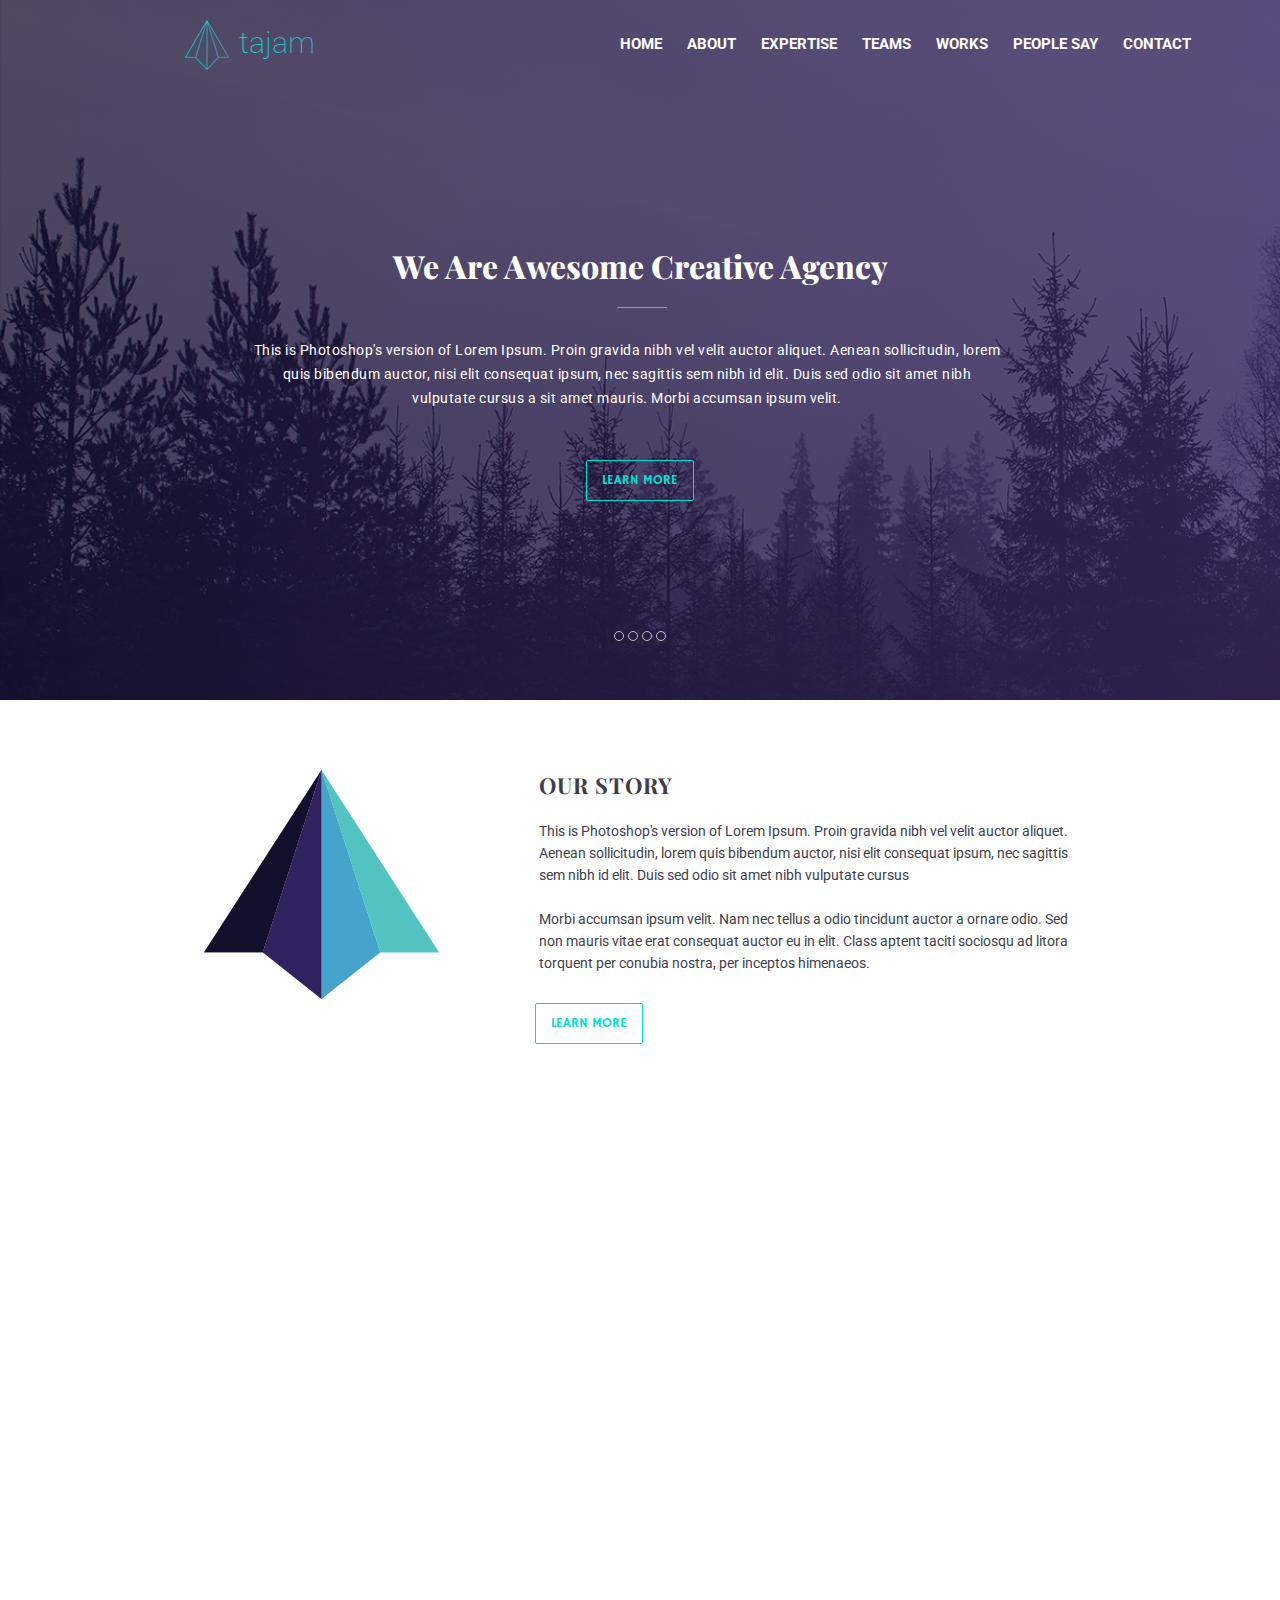
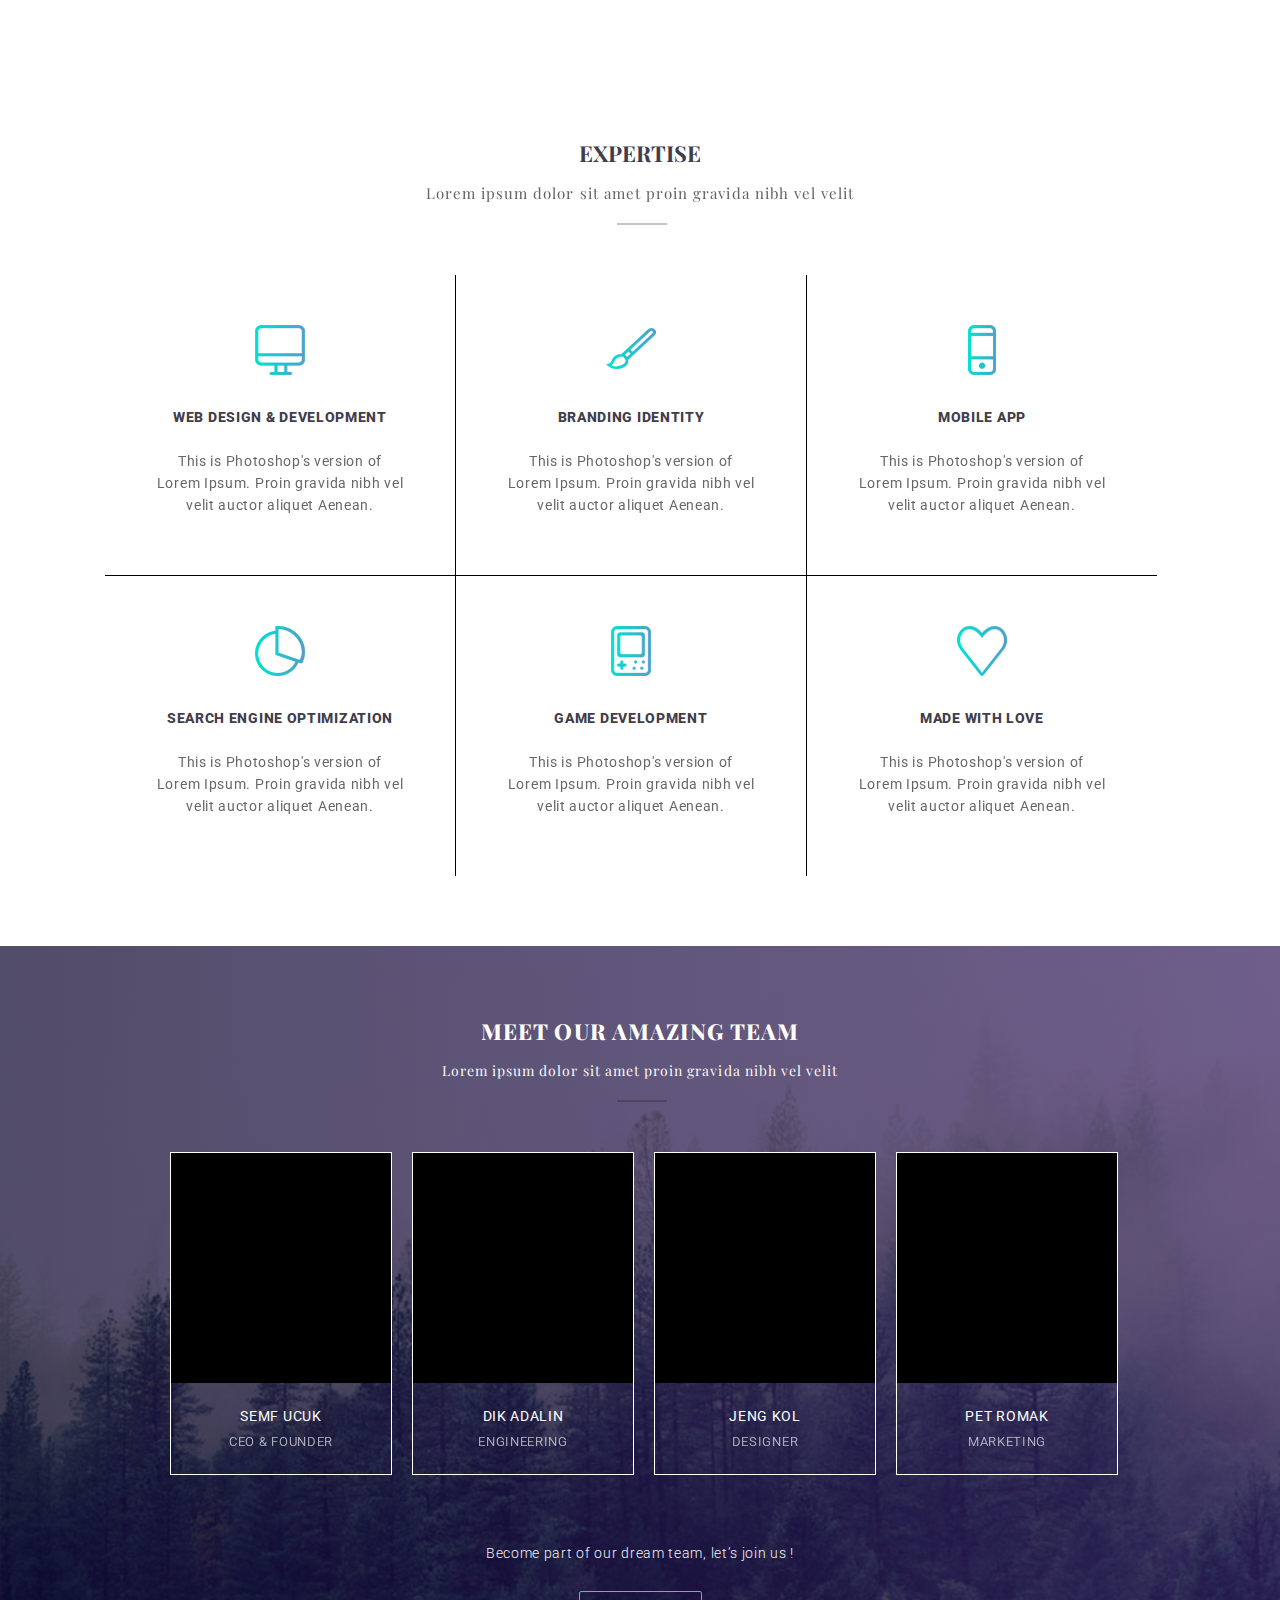
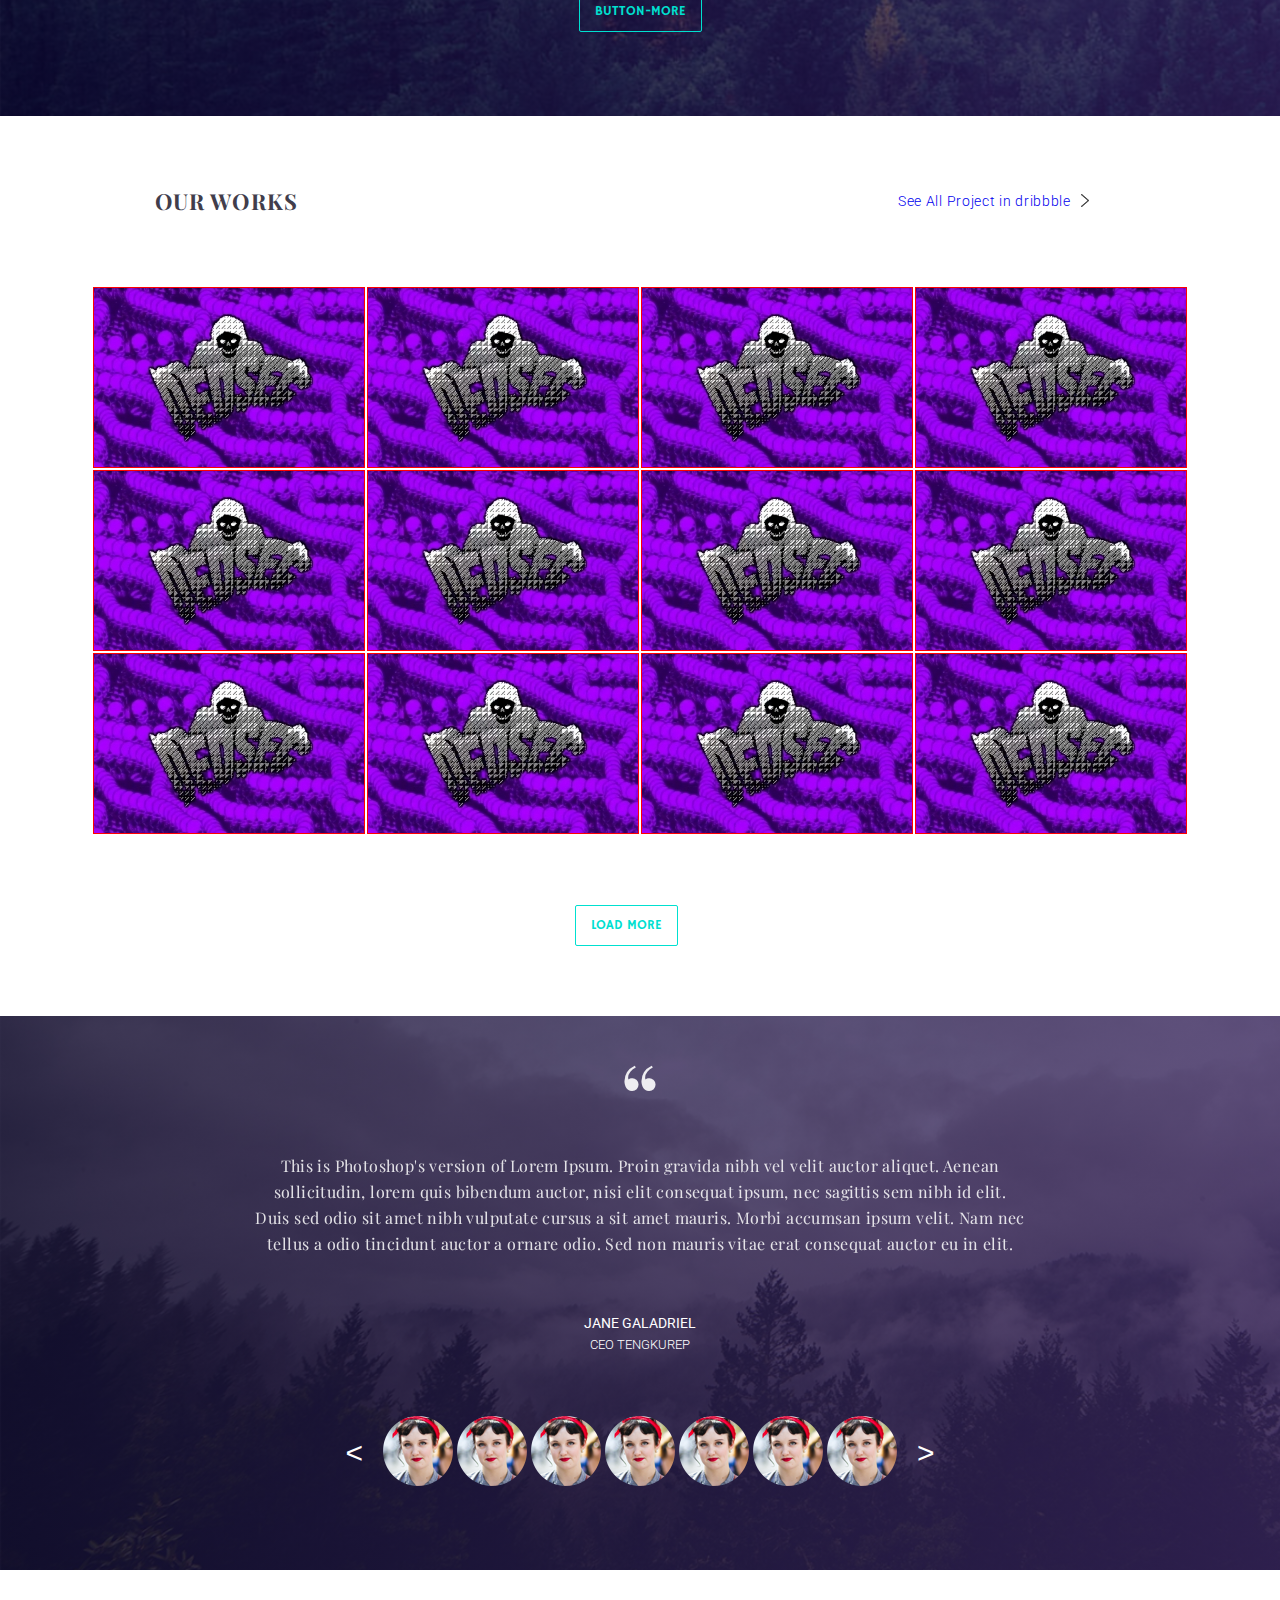
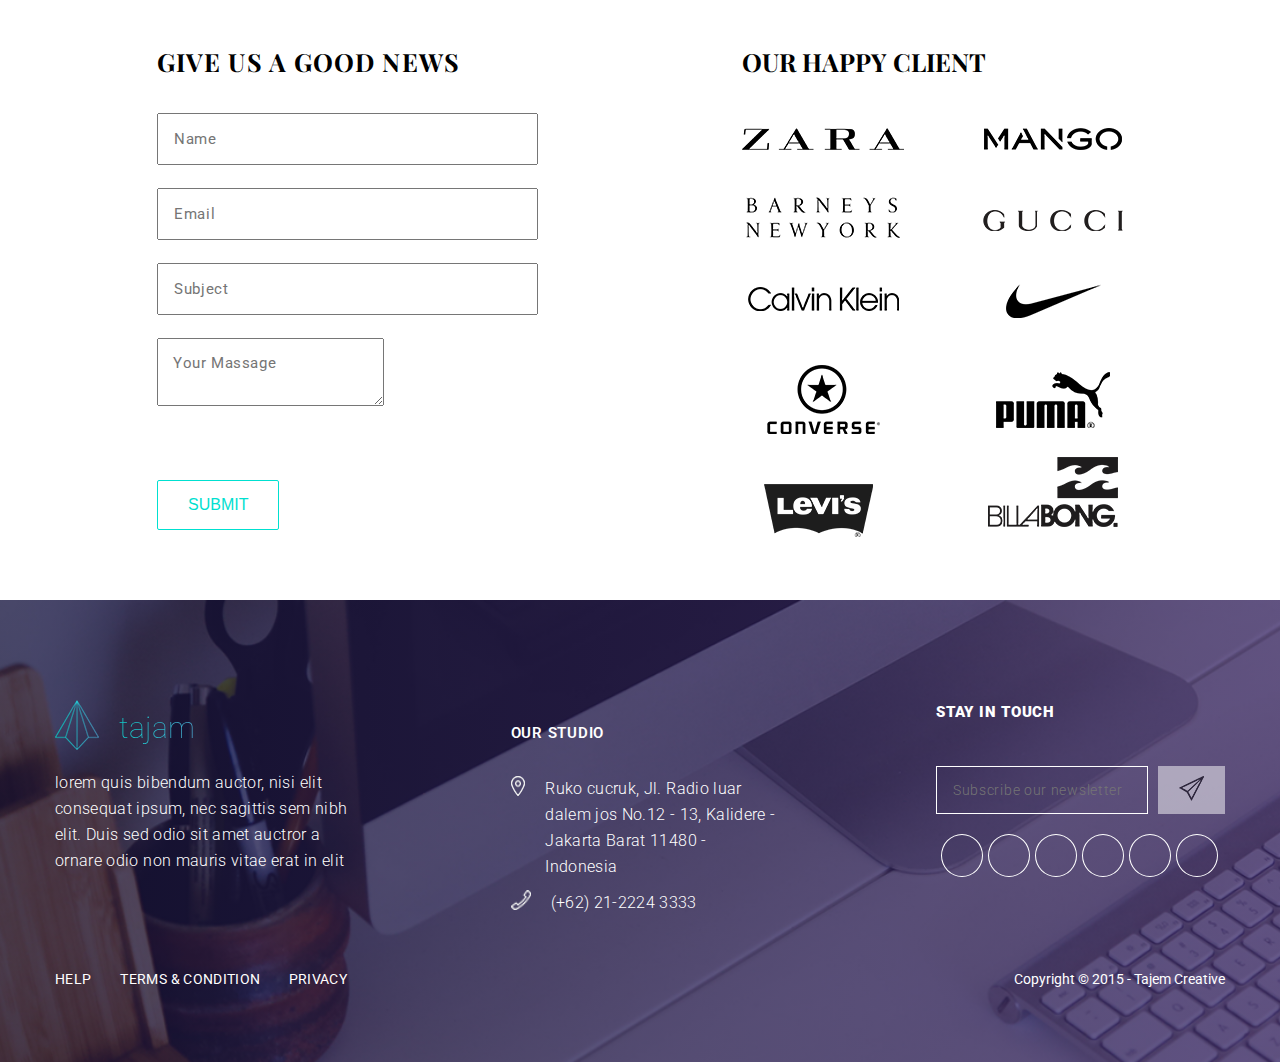
==== commit bc88c4c4: "Update index.html" ====
--- a/tajem_master/index.html
+++ b/tajem_master/index.html
@@ -476,8 +476,7 @@
               <input type="name" name="Name" placeholder="Name"><br>
               <input type="email" name="email" placeholder="Email"><br>
               <input name="subject" placeholder="Subject"><br>
-              <textarea name="your-massage" id="your-massage" cols="35" rows="7"
-                placeholder="Your Massage"></textarea><br>
+              <textarea name="your-massage" id="your-massage" placeholder="Your Massage"></textarea><br>
             </div>
             <button class="message-btn">
               SUBMIT
@@ -608,4 +607,4 @@
 
 </body>
 
-</html>+</html>
--- a/tajem_master/css/main.css
+++ b/tajem_master/css/main.css
@@ -126,7 +126,7 @@
   width: 770px;
   color: #ffffff;
   font-size: 14px;
-  font-weight: 300;
+  font-weight: 400;
   line-height: 24px;
   letter-spacing: 0.5px;
   margin-left: 16%;
@@ -185,7 +185,7 @@
 .about-wrap__subtitle {
   width: 538px;
   font-size: 14px;
-  font-weight: 300;
+  font-weight: 400;
   line-height: 22px;
   color: #413d4b;
   font-family: 'Roboto';
@@ -784,4 +784,4 @@
   letter-spacing: 0.35px;
   font-family: 'Roboto', sans-serif;
 }
-/*# sourceMappingURL=main.css.map */+/*# sourceMappingURL=main.css.map */
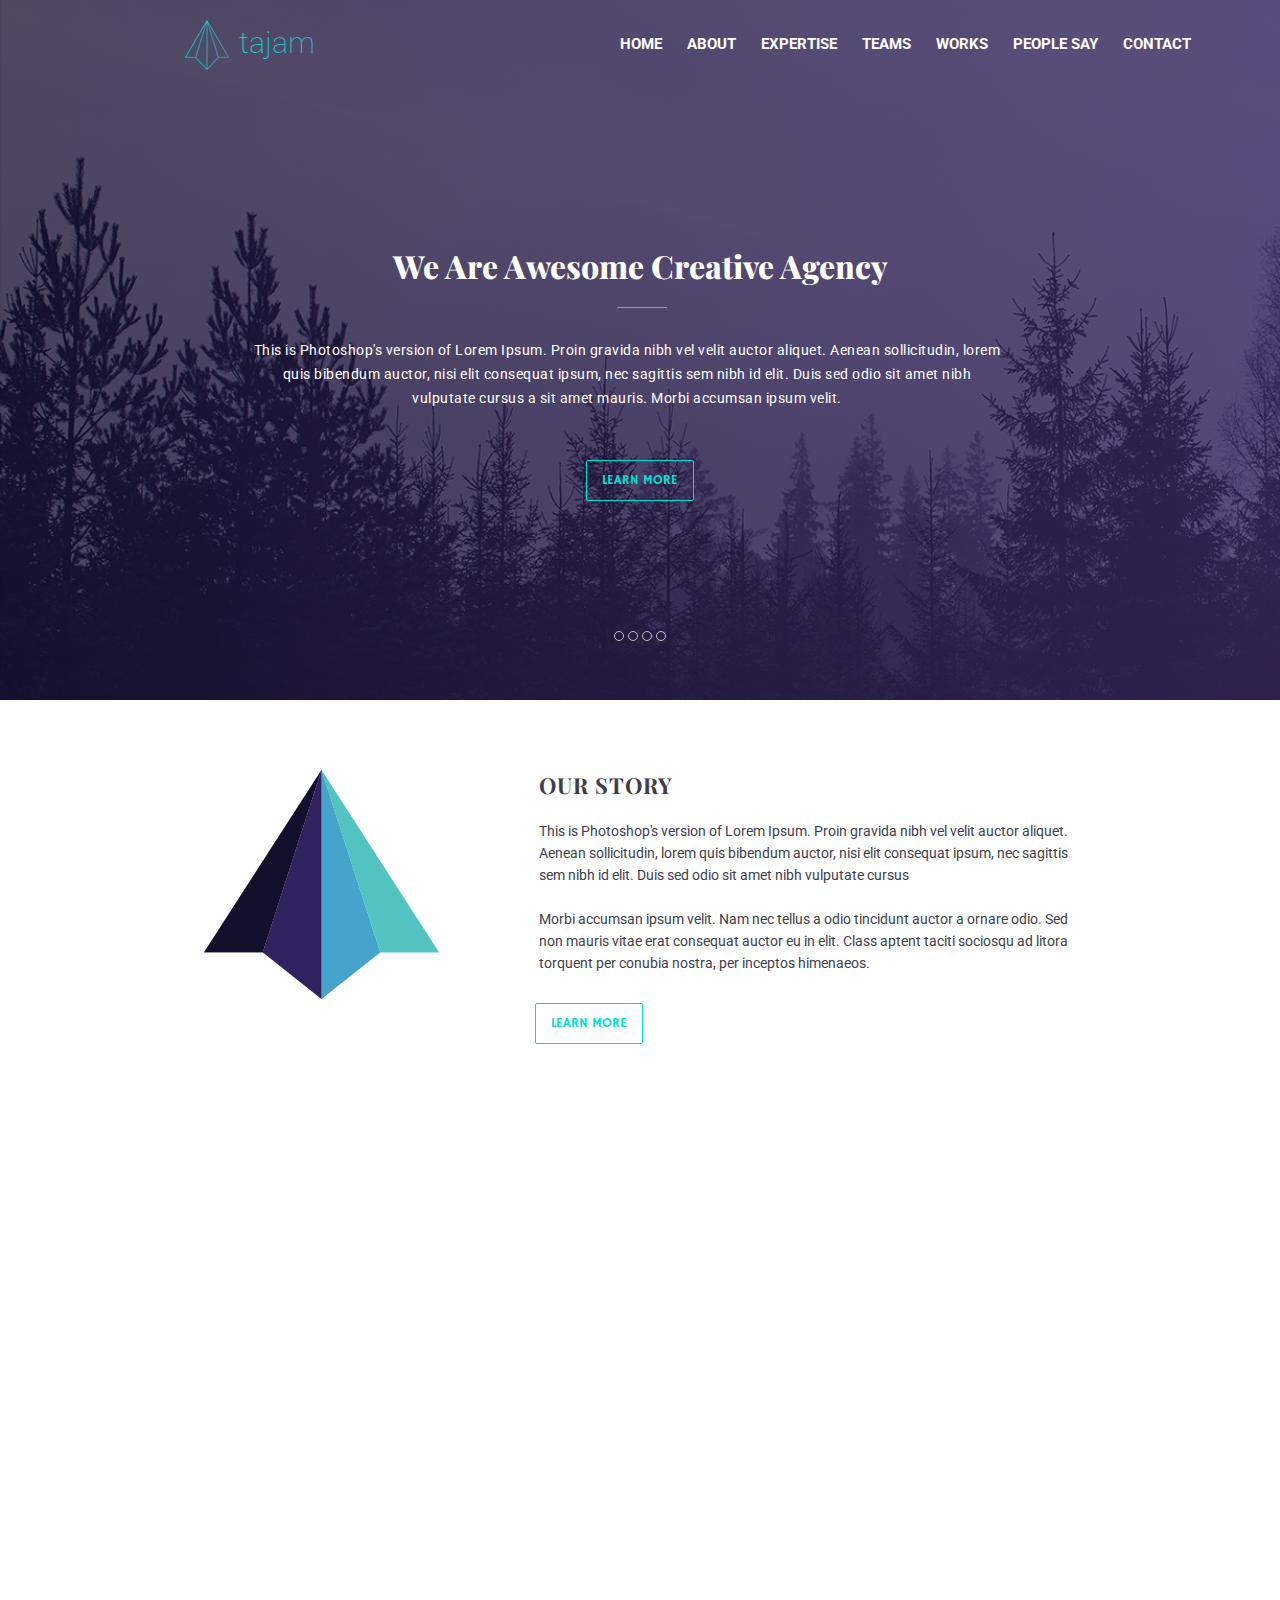
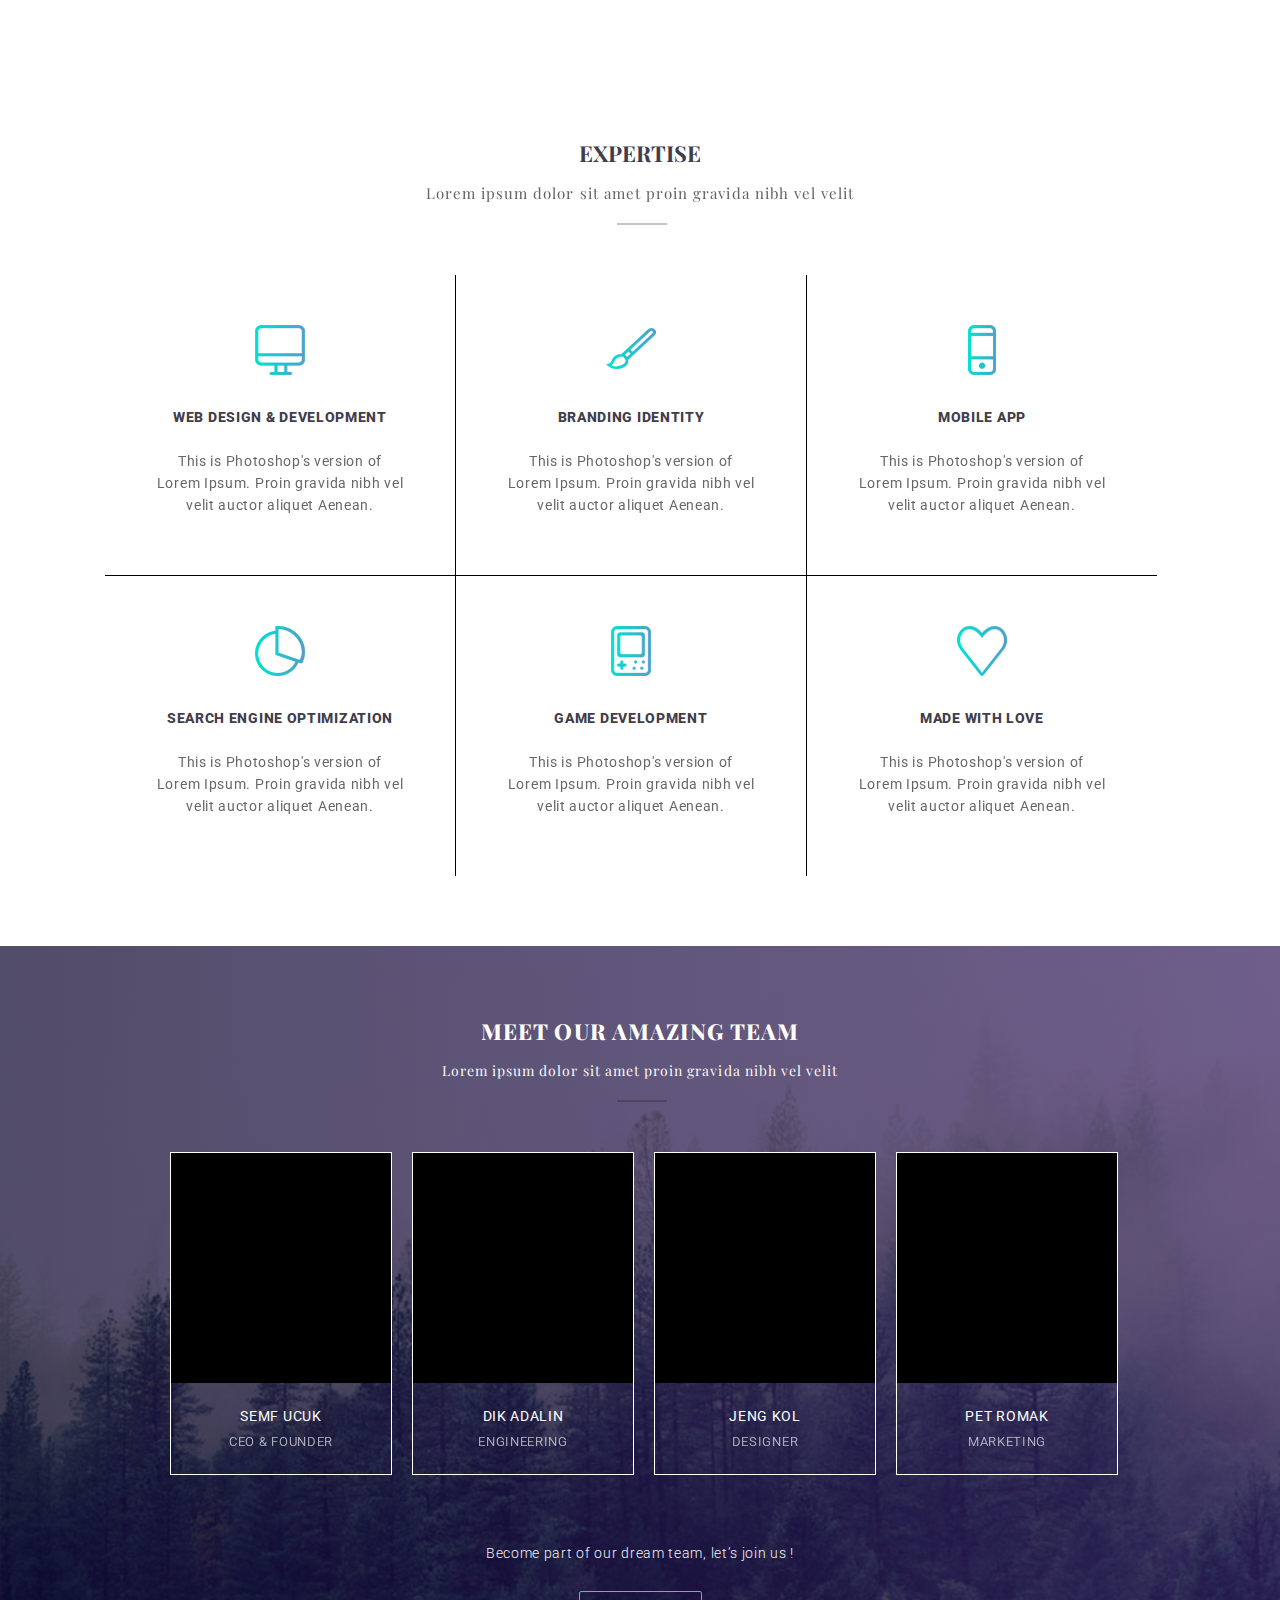
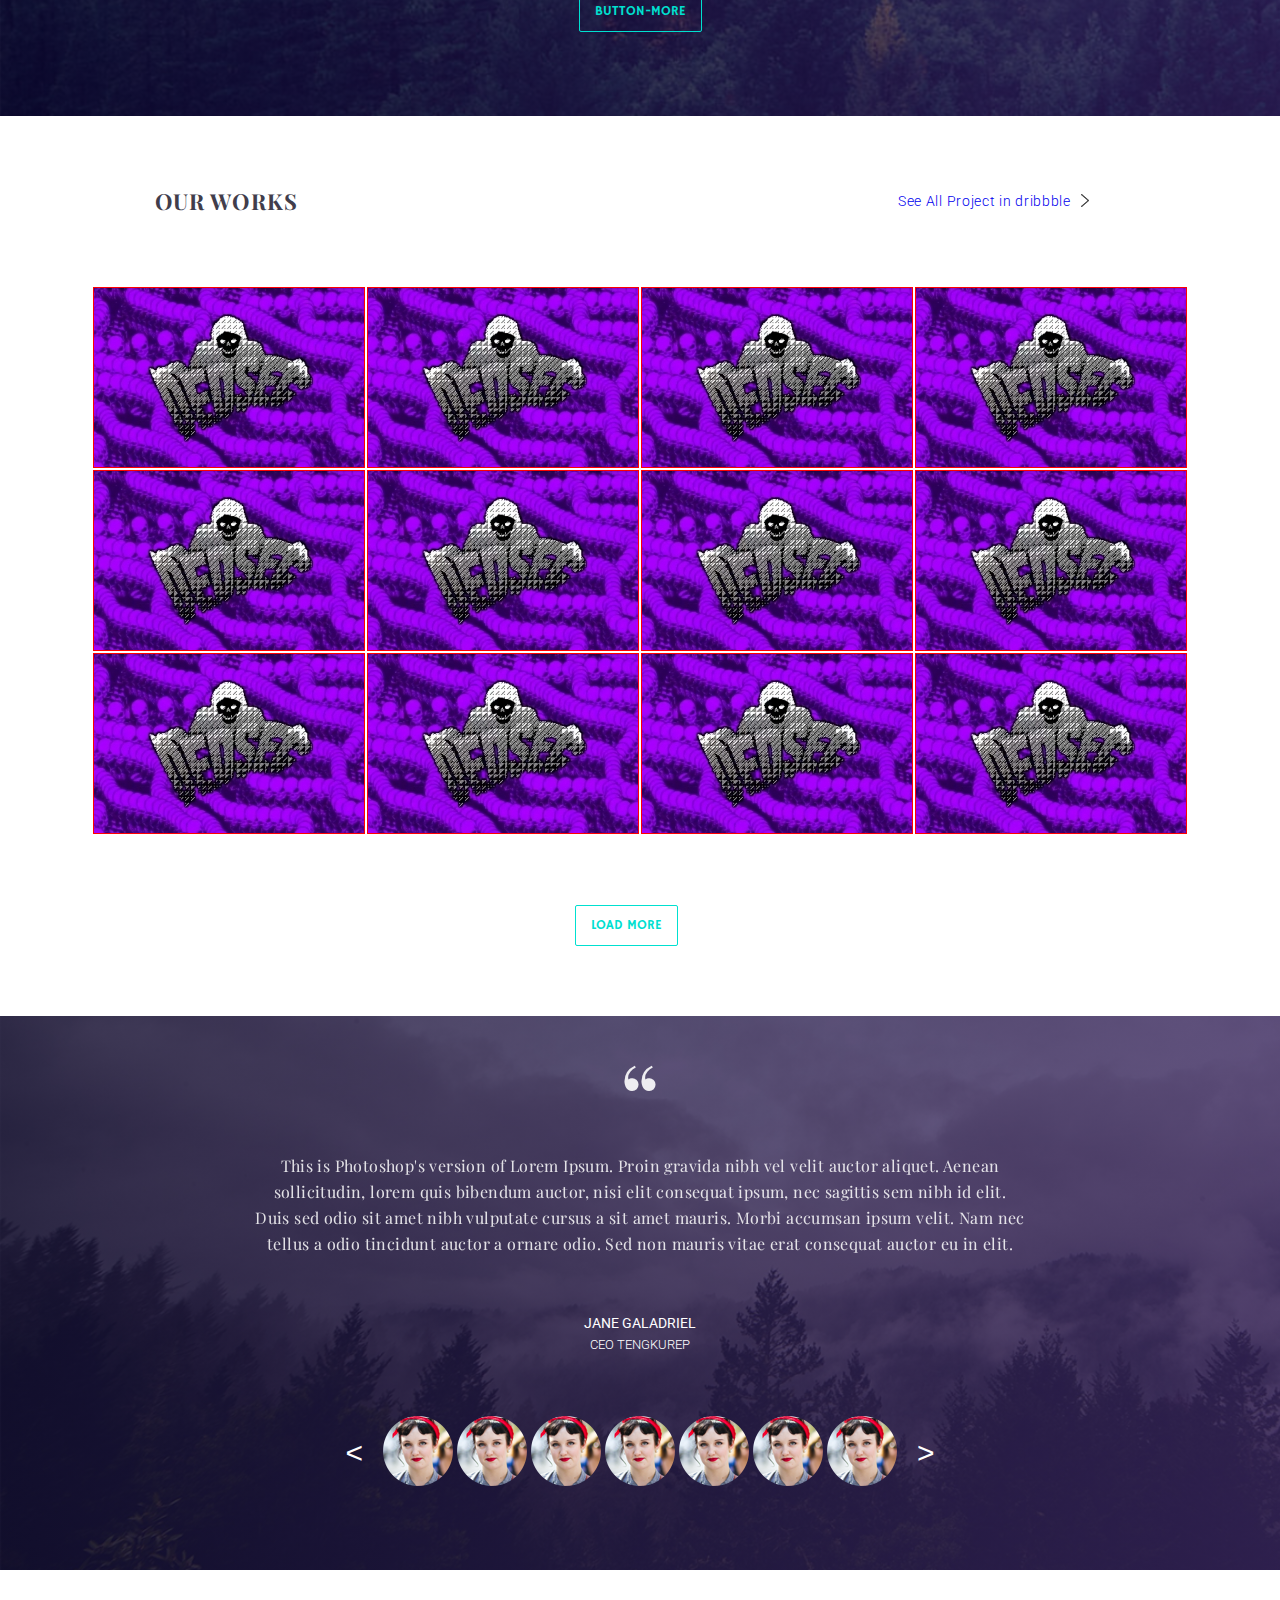
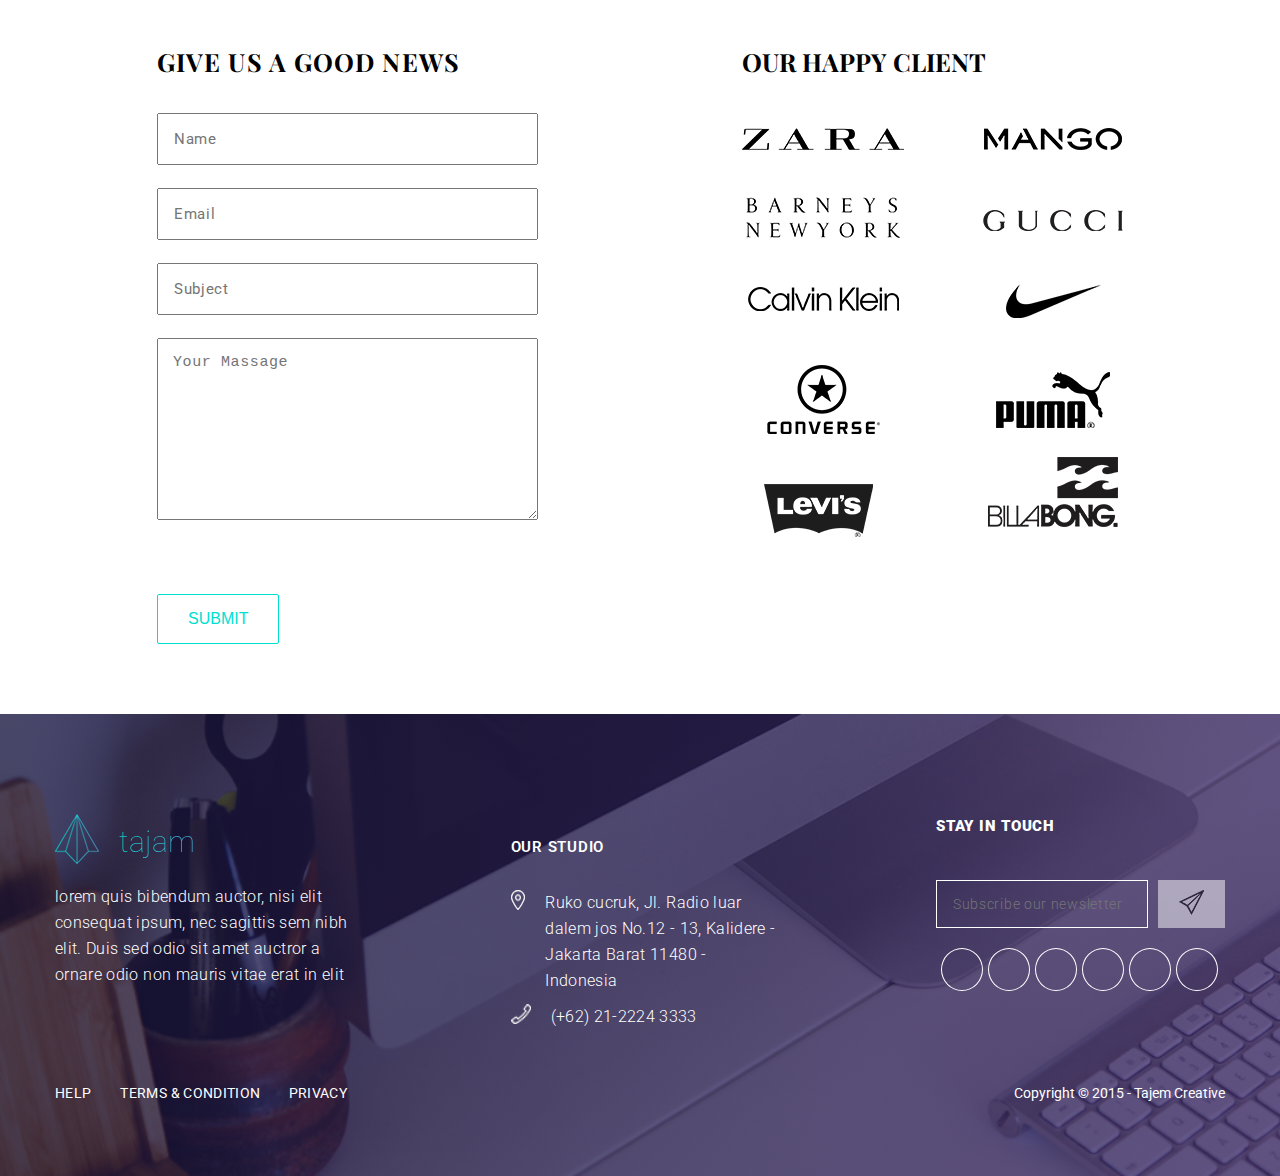
==== commit 59ed2ea5: "Update index.html" ====
--- a/tajem_master/index.html
+++ b/tajem_master/index.html
@@ -7,7 +7,7 @@
   <meta http-equiv="X-UA-Compatible" content="ie=edge">
   <link rel="stylesheet" href="css/main.css">
   <script src="https://kit.fontawesome.com/d29af85aac.js"></script>
-  <title>test</title>
+  <title>Tajem-Mastery</title>
 </head>
 
 <body>
--- a/tajem_master/css/main.css
+++ b/tajem_master/css/main.css
@@ -583,11 +583,13 @@
   cursor: pointer;
 }
 
-textarea {
+ttextarea {
   font-family: 'Roboto';
 }
 
 #your-massage {
+  height: 150px;
+  width: 349px;
   margin-bottom: 70px;
   padding: 15px 15px;
   letter-spacing: 0.6px;
